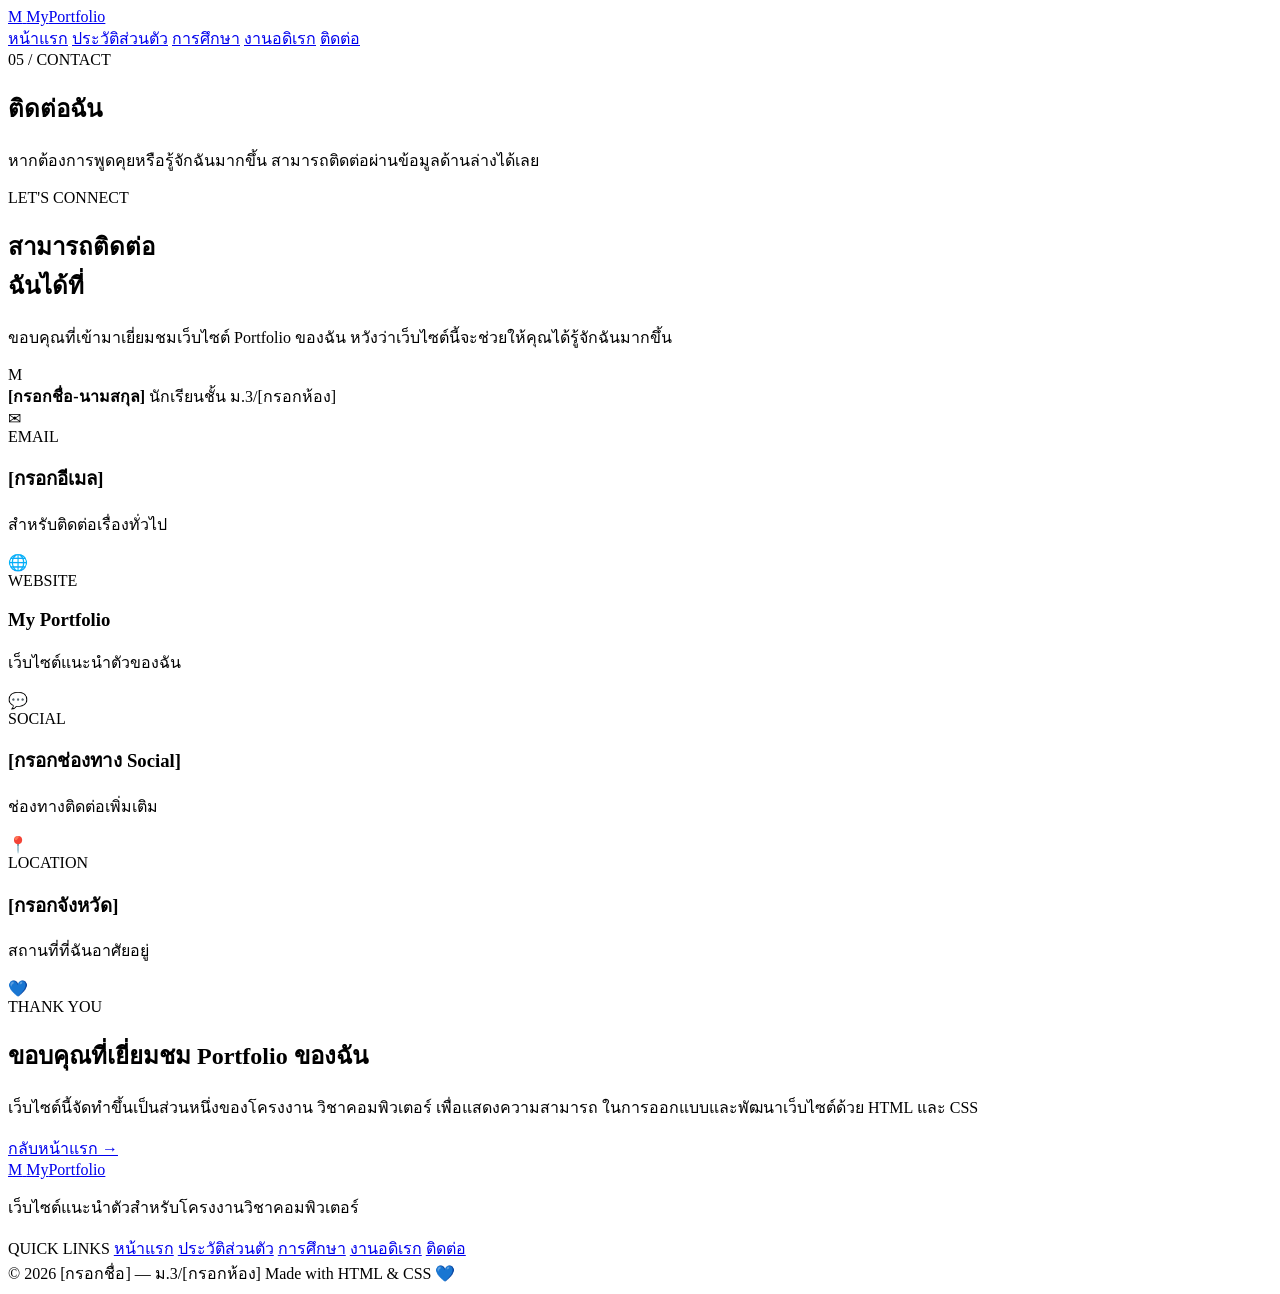
==== contact.html @ 7e264611 "Create contact.html" ====
<!DOCTYPE html>
<html lang="th">
<head>
    <meta charset="UTF-8">
    <meta name="viewport" content="width=device-width, initial-scale=1.0">
    <meta name="description" content="ช่องทางการติดต่อของนักเรียน">
    <title>My Portfolio | ติดต่อ</title>
    <link rel="stylesheet" href="style.css">
</head>

<body>

    <header class="site-header">
        <nav class="navbar">
            <a href="index.html" class="logo">
                <span class="logo-mark">M</span>
                <span>My<span>Portfolio</span></span>
            </a>

            <div class="nav-links">
                <a href="index.html">หน้าแรก</a>
                <a href="profile.html">ประวัติส่วนตัว</a>
                <a href="education.html">การศึกษา</a>
                <a href="hobby.html">งานอดิเรก</a>
                <a href="contact.html" class="active">ติดต่อ</a>
            </div>
        </nav>
    </header>

    <main>

        <section class="page-hero contact-hero">
            <div class="section">
                <span class="section-number">05 / CONTACT</span>
                <h1>ติดต่อฉัน</h1>
                <p>
                    หากต้องการพูดคุยหรือรู้จักฉันมากขึ้น
                    สามารถติดต่อผ่านข้อมูลด้านล่างได้เลย
                </p>
            </div>
        </section>

        <section class="contact-section section">

            <div class="contact-intro">

                <span class="section-number">LET'S CONNECT</span>

                <h2>
                    สามารถติดต่อ<br>
                    <span>ฉันได้ที่</span>
                </h2>

                <p>
                    ขอบคุณที่เข้ามาเยี่ยมชมเว็บไซต์ Portfolio ของฉัน
                    หวังว่าเว็บไซต์นี้จะช่วยให้คุณได้รู้จักฉันมากขึ้น
                </p>

                <div class="contact-person">
                    <div class="contact-avatar">M</div>
                    <div>
                        <strong>[กรอกชื่อ-นามสกุล]</strong>
                        <span>นักเรียนชั้น ม.3/[กรอกห้อง]</span>
                    </div>
                </div>

            </div>

            <div class="contact-cards">

                <article class="contact-card contact-email">
                    <div class="contact-icon">✉</div>
                    <div>
                        <span>EMAIL</span>
                        <h3>[กรอกอีเมล]</h3>
                        <p>สำหรับติดต่อเรื่องทั่วไป</p>
                    </div>
                </article>

                <article class="contact-card">
                    <div class="contact-icon">🌐</div>
                    <div>
                        <span>WEBSITE</span>
                        <h3>My Portfolio</h3>
                        <p>เว็บไซต์แนะนำตัวของฉัน</p>
                    </div>
                </article>

                <article class="contact-card">
                    <div class="contact-icon">💬</div>
                    <div>
                        <span>SOCIAL</span>
                        <h3>[กรอกช่องทาง Social]</h3>
                        <p>ช่องทางติดต่อเพิ่มเติม</p>
                    </div>
                </article>

                <article class="contact-card">
                    <div class="contact-icon">📍</div>
                    <div>
                        <span>LOCATION</span>
                        <h3>[กรอกจังหวัด]</h3>
                        <p>สถานที่ที่ฉันอาศัยอยู่</p>
                    </div>
                </article>

            </div>

        </section>

        <section class="contact-message section-small">

            <div class="message-card">

                <div class="message-icon">💙</div>

                <div>
                    <span class="section-number">THANK YOU</span>
                    <h2>ขอบคุณที่เยี่ยมชม Portfolio ของฉัน</h2>
                    <p>
                        เว็บไซต์นี้จัดทำขึ้นเป็นส่วนหนึ่งของโครงงาน
                        วิชาคอมพิวเตอร์ เพื่อแสดงความสามารถ
                        ในการออกแบบและพัฒนาเว็บไซต์ด้วย HTML และ CSS
                    </p>
                </div>

                <a href="index.html" class="btn btn-primary">
                    กลับหน้าแรก →
                </a>

            </div>

        </section>

    </main>

    <footer class="footer">
        <div class="footer-main">
            <div>
                <a href="index.html" class="logo footer-logo">
                    <span class="logo-mark">M</span>
                    <span>My<span>Portfolio</span></span>
                </a>
                <p>
                    เว็บไซต์แนะนำตัวสำหรับโครงงานวิชาคอมพิวเตอร์
                </p>
            </div>

            <div class="footer-links">
                <span>QUICK LINKS</span>
                <a href="index.html">หน้าแรก</a>
                <a href="profile.html">ประวัติส่วนตัว</a>
                <a href="education.html">การศึกษา</a>
                <a href="hobby.html">งานอดิเรก</a>
                <a href="contact.html">ติดต่อ</a>
            </div>
        </div>

        <div class="footer-bottom">
            <span>© 2026 [กรอกชื่อ] — ม.3/[กรอกห้อง]</span>
            <span>Made with HTML & CSS 💙</span>
        </div>
    </footer>

</body>
</html>
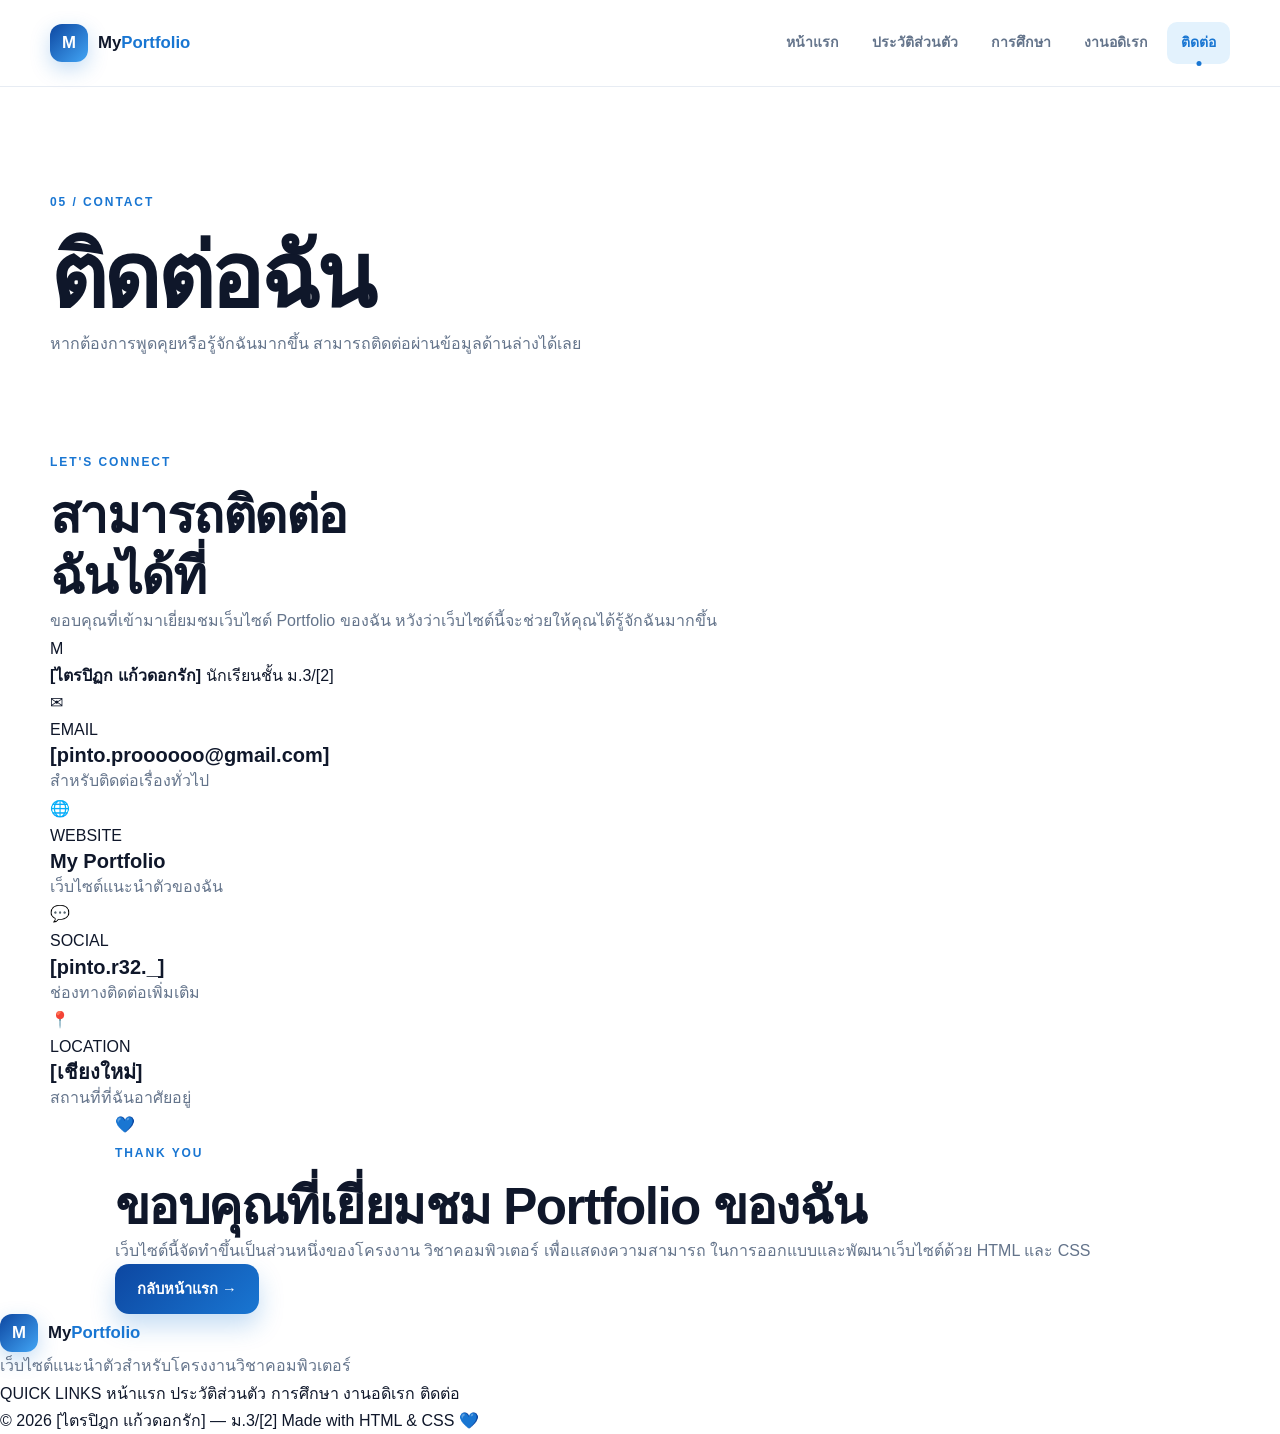
==== commit 62a23678: "Update contact.html" ====
--- a/contact.html
+++ b/contact.html
@@ -59,8 +59,8 @@
                 <div class="contact-person">
                     <div class="contact-avatar">M</div>
                     <div>
-                        <strong>[กรอกชื่อ-นามสกุล]</strong>
-                        <span>นักเรียนชั้น ม.3/[กรอกห้อง]</span>
+                        <strong>[ไตรปิฏก แก้วดอกรัก]</strong>
+                        <span>นักเรียนชั้น ม.3/[2]</span>
                     </div>
                 </div>
 
@@ -72,7 +72,7 @@
                     <div class="contact-icon">✉</div>
                     <div>
                         <span>EMAIL</span>
-                        <h3>[กรอกอีเมล]</h3>
+                        <h3>[pinto.proooooo@gmail.com]</h3>
                         <p>สำหรับติดต่อเรื่องทั่วไป</p>
                     </div>
                 </article>
@@ -90,7 +90,7 @@
                     <div class="contact-icon">💬</div>
                     <div>
                         <span>SOCIAL</span>
-                        <h3>[กรอกช่องทาง Social]</h3>
+                        <h3>[pinto.r32._]</h3>
                         <p>ช่องทางติดต่อเพิ่มเติม</p>
                     </div>
                 </article>
@@ -99,7 +99,7 @@
                     <div class="contact-icon">📍</div>
                     <div>
                         <span>LOCATION</span>
-                        <h3>[กรอกจังหวัด]</h3>
+                        <h3>[เชียงใหม่]</h3>
                         <p>สถานที่ที่ฉันอาศัยอยู่</p>
                     </div>
                 </article>
@@ -157,7 +157,7 @@
         </div>
 
         <div class="footer-bottom">
-            <span>© 2026 [กรอกชื่อ] — ม.3/[กรอกห้อง]</span>
+            <span>© 2026 [ไตรปิฎก แก้วดอกรัก] — ม.3/[2]</span>
             <span>Made with HTML & CSS 💙</span>
         </div>
     </footer>
--- a/style.css
+++ b/style.css
@@ -0,0 +1,877 @@
+/* =========================================================
+   MY PORTFOLIO
+   Modern Student Portfolio Website
+   HTML5 + CSS3
+   ========================================================= */
+
+
+/* =========================================================
+   01. VARIABLES
+   ========================================================= */
+
+:root {
+    --blue-900: #0D47A1;
+    --blue-800: #1565C0;
+    --blue-700: #1976D2;
+    --blue-500: #42A5F5;
+    --blue-300: #90CAF9;
+    --blue-100: #E3F2FD;
+
+    --white: #FFFFFF;
+    --gray-50: #F8FAFC;
+    --gray-100: #F1F5F9;
+    --gray-200: #E2E8F0;
+    --gray-400: #94A3B8;
+    --gray-500: #64748B;
+    --gray-700: #334155;
+    --gray-900: #0F172A;
+
+    --shadow-sm: 0 4px 15px rgba(13, 71, 161, 0.08);
+    --shadow-md: 0 15px 35px rgba(13, 71, 161, 0.12);
+    --shadow-lg: 0 25px 60px rgba(13, 71, 161, 0.16);
+
+    --radius-sm: 12px;
+    --radius-md: 20px;
+    --radius-lg: 30px;
+
+    --max-width: 1180px;
+
+    --transition: 0.3s ease;
+}
+
+
+/* =========================================================
+   02. RESET
+   ========================================================= */
+
+* {
+    margin: 0;
+    padding: 0;
+    box-sizing: border-box;
+}
+
+html {
+    scroll-behavior: smooth;
+}
+
+body {
+    font-family:
+        "Segoe UI",
+        Tahoma,
+        Arial,
+        sans-serif;
+
+    color: var(--gray-900);
+    background: var(--white);
+    line-height: 1.7;
+    overflow-x: hidden;
+}
+
+img {
+    display: block;
+    max-width: 100%;
+}
+
+a {
+    color: inherit;
+    text-decoration: none;
+}
+
+button,
+a {
+    -webkit-tap-highlight-color: transparent;
+}
+
+::selection {
+    color: var(--white);
+    background: var(--blue-700);
+}
+
+
+/* =========================================================
+   03. GLOBAL
+   ========================================================= */
+
+.section {
+    width: min(100% - 40px, var(--max-width));
+    margin-inline: auto;
+}
+
+.section-small {
+    width: min(100% - 40px, 1050px);
+    margin-inline: auto;
+}
+
+.section-number {
+    display: inline-block;
+    margin-bottom: 12px;
+
+    color: var(--blue-700);
+    font-size: 0.75rem;
+    font-weight: 800;
+    letter-spacing: 0.16em;
+}
+
+.light-number {
+    color: var(--blue-300);
+}
+
+.section-heading {
+    margin-bottom: 45px;
+}
+
+.section-heading.centered {
+    max-width: 650px;
+    margin-inline: auto;
+    text-align: center;
+}
+
+.section-heading h2,
+.section-heading h3 {
+    margin-bottom: 12px;
+}
+
+.section-heading p {
+    color: var(--gray-500);
+}
+
+h1,
+h2,
+h3 {
+    line-height: 1.2;
+}
+
+h1 {
+    font-size: clamp(2.8rem, 7vw, 5.5rem);
+    letter-spacing: -0.04em;
+}
+
+h2 {
+    font-size: clamp(2rem, 4vw, 3.3rem);
+    letter-spacing: -0.03em;
+}
+
+h3 {
+    font-size: 1.25rem;
+}
+
+p {
+    color: var(--gray-500);
+}
+
+
+/* =========================================================
+   04. NAVIGATION
+   ========================================================= */
+
+.site-header {
+    position: sticky;
+    top: 0;
+    z-index: 1000;
+
+    padding: 14px 20px;
+
+    background: rgba(255, 255, 255, 0.82);
+    border-bottom: 1px solid rgba(226, 232, 240, 0.8);
+
+    backdrop-filter: blur(18px);
+    -webkit-backdrop-filter: blur(18px);
+}
+
+.navbar {
+    width: min(100%, var(--max-width));
+    min-height: 58px;
+    margin-inline: auto;
+
+    display: flex;
+    align-items: center;
+    justify-content: space-between;
+    gap: 25px;
+}
+
+.logo {
+    display: inline-flex;
+    align-items: center;
+    gap: 10px;
+
+    color: var(--gray-900);
+    font-size: 1.05rem;
+    font-weight: 800;
+    white-space: nowrap;
+}
+
+.logo > span:last-child > span {
+    color: var(--blue-700);
+}
+
+.logo-mark {
+    width: 38px;
+    height: 38px;
+
+    display: grid;
+    place-items: center;
+
+    color: var(--white);
+    background: linear-gradient(
+        135deg,
+        var(--blue-900),
+        var(--blue-500)
+    );
+
+    border-radius: 12px;
+
+    box-shadow:
+        0 7px 20px rgba(25, 118, 210, 0.25);
+}
+
+.nav-links {
+    display: flex;
+    align-items: center;
+    gap: 5px;
+}
+
+.nav-links a {
+    position: relative;
+
+    padding: 9px 14px;
+
+    color: var(--gray-500);
+    font-size: 0.88rem;
+    font-weight: 600;
+
+    border-radius: 10px;
+
+    transition:
+        color var(--transition),
+        background var(--transition);
+}
+
+.nav-links a:hover,
+.nav-links a.active {
+    color: var(--blue-700);
+    background: var(--blue-100);
+}
+
+.nav-links a.active::after {
+    content: "";
+
+    position: absolute;
+    left: 50%;
+    bottom: -2px;
+
+    width: 5px;
+    height: 5px;
+
+    background: var(--blue-700);
+    border-radius: 50%;
+
+    transform: translateX(-50%);
+}
+
+
+/* =========================================================
+   05. BUTTONS
+   ========================================================= */
+
+.btn {
+    min-height: 50px;
+    padding: 12px 22px;
+
+    display: inline-flex;
+    align-items: center;
+    justify-content: center;
+    gap: 10px;
+
+    border-radius: 14px;
+
+    font-weight: 700;
+    font-size: 0.92rem;
+
+    transition:
+        transform var(--transition),
+        box-shadow var(--transition),
+        background var(--transition),
+        color var(--transition);
+}
+
+.btn:hover {
+    transform: translateY(-3px);
+}
+
+.btn-primary {
+    color: var(--white);
+
+    background:
+        linear-gradient(
+            135deg,
+            var(--blue-900),
+            var(--blue-700)
+        );
+
+    box-shadow:
+        0 12px 25px rgba(25, 118, 210, 0.25);
+}
+
+.btn-primary:hover {
+    box-shadow:
+        0 17px 32px rgba(25, 118, 210, 0.32);
+}
+
+.btn-outline {
+    color: var(--blue-700);
+    background: var(--white);
+    border: 1px solid var(--gray-200);
+}
+
+.btn-outline:hover {
+    border-color: var(--blue-300);
+    background: var(--blue-100);
+}
+
+.btn-white {
+    color: var(--blue-900);
+    background: var(--white);
+
+    box-shadow: var(--shadow-md);
+}
+
+.btn-white:hover {
+    background: var(--blue-100);
+}
+
+
+/* =========================================================
+   06. HERO
+   ========================================================= */
+
+.hero {
+    min-height: 720px;
+    padding-top: 90px;
+    padding-bottom: 90px;
+
+    display: grid;
+    grid-template-columns: 1.05fr 0.95fr;
+    align-items: center;
+    gap: 80px;
+
+    position: relative;
+}
+
+.hero::before {
+    content: "";
+
+    position: absolute;
+    top: 50px;
+    left: -180px;
+
+    width: 450px;
+    height: 450px;
+
+    background: var(--blue-100);
+    border-radius: 50%;
+
+    filter: blur(2px);
+    opacity: 0.6;
+
+    z-index: -1;
+}
+
+.eyebrow {
+    width: fit-content;
+
+    display: flex;
+    align-items: center;
+    gap: 9px;
+
+    margin-bottom: 22px;
+    padding: 8px 13px;
+
+    color: var(--blue-700);
+    background: var(--blue-100);
+
+    border: 1px solid rgba(144, 202, 249, 0.6);
+    border-radius: 100px;
+
+    font-size: 0.72rem;
+    font-weight: 800;
+    letter-spacing: 0.12em;
+}
+
+.status-dot {
+    width: 8px;
+    height: 8px;
+
+    background: #22C55E;
+    border-radius: 50%;
+
+    box-shadow:
+        0 0 0 5px rgba(34, 197, 94, 0.12);
+}
+
+.hero h1 {
+    margin-bottom: 25px;
+}
+
+.hero h1 span {
+    color: var(--blue-700);
+}
+
+.hero-description {
+    max-width: 570px;
+
+    margin-bottom: 32px;
+
+    font-size: 1.08rem;
+}
+
+.hero-buttons {
+    display: flex;
+    flex-wrap: wrap;
+    gap: 12px;
+
+    margin-bottom: 45px;
+}
+
+.hero-mini-stats {
+    display: flex;
+    gap: 0;
+}
+
+.hero-mini-stats > div {
+    min-width: 100px;
+    padding-right: 25px;
+    margin-right: 25px;
+
+    border-right: 1px solid var(--gray-200);
+}
+
+.hero-mini-stats > div:last-child {
+    padding-right: 0;
+    margin-right: 0;
+    border-right: none;
+}
+
+.hero-mini-stats strong {
+    display: block;
+
+    color: var(--blue-900);
+    font-size: 1.35rem;
+}
+
+.hero-mini-stats span {
+    color: var(--gray-400);
+    font-size: 0.72rem;
+}
+
+
+/* =========================================================
+   07. HERO VISUAL
+   ========================================================= */
+
+.hero-visual {
+    min-height: 570px;
+
+    position: relative;
+
+    display: grid;
+    place-items: center;
+}
+
+.profile-frame {
+    width: min(390px, 80%);
+
+    position: relative;
+    z-index: 2;
+
+    padding: 14px;
+
+    background: rgba(255, 255, 255, 0.7);
+
+    border: 1px solid rgba(255, 255, 255, 0.9);
+    border-radius: 34px;
+
+    box-shadow: var(--shadow-lg);
+
+    transform: rotate(2deg);
+
+    transition:
+        transform var(--transition),
+        box-shadow var(--transition);
+}
+
+.profile-frame:hover {
+    transform: rotate(0deg) translateY(-8px);
+
+    box-shadow:
+        0 30px 70px rgba(13, 71, 161, 0.2);
+}
+
+.profile-frame img {
+    width: 100%;
+    aspect-ratio: 4 / 5;
+
+    object-fit: cover;
+
+    border-radius: 25px;
+}
+
+.profile-label {
+    position: absolute;
+    top: 27px;
+    left: 27px;
+
+    z-index: 3;
+
+    padding: 7px 11px;
+
+    color: var(--white);
+    background: rgba(13, 71, 161, 0.82);
+
+    border-radius: 9px;
+
+    font-size: 0.68rem;
+    font-weight: 800;
+    letter-spacing: 0.1em;
+}
+
+.profile-badge {
+    position: absolute;
+    right: -18px;
+    bottom: 35px;
+
+    display: flex;
+    align-items: center;
+    gap: 8px;
+
+    padding: 12px 16px;
+
+    color: var(--gray-900);
+    background: var(--white);
+
+    border-radius: 12px;
+
+    box-shadow: var(--shadow-md);
+
+    font-size: 0.82rem;
+    font-weight: 800;
+}
+
+.profile-badge span {
+    color: var(--blue-500);
+}
+
+.circle-decoration {
+    position: absolute;
+
+    border-radius: 50%;
+}
+
+.circle-one {
+    width: 360px;
+    height: 360px;
+
+    background:
+        linear-gradient(
+            135deg,
+            var(--blue-100),
+            rgba(144, 202, 249, 0.25)
+        );
+}
+
+.circle-two {
+    width: 150px;
+    height: 150px;
+
+    right: 2%;
+    top: 5%;
+
+    border: 25px solid var(--blue-100);
+}
+
+.floating-card {
+    position: absolute;
+    z-index: 5;
+
+    display: flex;
+    align-items: center;
+    gap: 10px;
+
+    padding: 12px 15px;
+
+    background: rgba(255, 255, 255, 0.92);
+
+    border: 1px solid rgba(226, 232, 240, 0.9);
+    border-radius: 15px;
+
+    box-shadow: var(--shadow-md);
+
+    animation: floating 4s ease-in-out infinite;
+}
+
+.card-top {
+    top: 14%;
+    left: 1%;
+}
+
+.card-bottom {
+    right: 2%;
+    bottom: 12%;
+    animation-delay: -2s;
+}
+
+.floating-icon {
+    width: 37px;
+    height: 37px;
+
+    display: grid;
+    place-items: center;
+
+    background: var(--blue-100);
+    border-radius: 10px;
+}
+
+.floating-card strong,
+.floating-card small {
+    display: block;
+}
+
+.floating-card strong {
+    font-size: 0.78rem;
+}
+
+.floating-card small {
+    color: var(--gray-400);
+    font-size: 0.65rem;
+}
+
+@keyframes floating {
+    0%,
+    100% {
+        transform: translateY(0);
+    }
+
+    50% {
+        transform: translateY(-9px);
+    }
+}
+
+
+/* =========================================================
+   08. HIGHLIGHTS
+   ========================================================= */
+
+.quick-intro {
+    padding-top: 100px;
+    padding-bottom: 100px;
+}
+
+.highlight-grid {
+    display: grid;
+    grid-template-columns: repeat(3, 1fr);
+    gap: 18px;
+}
+
+.highlight-card {
+    min-height: 300px;
+
+    padding: 30px;
+
+    position: relative;
+
+    display: flex;
+    flex-direction: column;
+    justify-content: space-between;
+
+    border-radius: var(--radius-md);
+
+    overflow: hidden;
+
+    transition:
+        transform var(--transition),
+        box-shadow var(--transition);
+}
+
+.highlight-card:hover {
+    transform: translateY(-8px);
+    box-shadow: var(--shadow-md);
+}
+
+.highlight-blue {
+    color: var(--white);
+    background: var(--blue-700);
+}
+
+.highlight-blue p {
+    color: rgba(255, 255, 255, 0.75);
+}
+
+.highlight-blue .card-label {
+    color: var(--blue-300);
+}
+
+.highlight-light {
+    background: var(--blue-100);
+}
+
+.highlight-dark {
+    color: var(--white);
+    background: var(--gray-900);
+}
+
+.highlight-dark p {
+    color: var(--gray-400);
+}
+
+.highlight-dark .card-label {
+    color: var(--blue-300);
+}
+
+.card-icon {
+    width: 54px;
+    height: 54px;
+
+    display: grid;
+    place-items: center;
+
+    margin-bottom: 35px;
+
+    background: rgba(255, 255, 255, 0.16);
+    border-radius: 15px;
+
+    font-size: 1.5rem;
+}
+
+.highlight-light .card-icon {
+    background: var(--white);
+}
+
+.card-label {
+    display: block;
+    margin-bottom: 7px;
+
+    color: var(--blue-700);
+
+    font-size: 0.67rem;
+    font-weight: 800;
+    letter-spacing: 0.14em;
+}
+
+.highlight-card h3 {
+    margin-bottom: 8px;
+}
+
+.highlight-card p {
+    font-size: 0.88rem;
+}
+
+.arrow-link {
+    width: fit-content;
+
+    margin-top: 20px;
+
+    font-size: 0.78rem;
+    font-weight: 800;
+}
+
+.highlight-card .arrow-link:hover {
+    text-decoration: underline;
+}
+
+
+/* =========================================================
+   09. QUOTE
+   ========================================================= */
+
+.quote-section {
+    padding: 110px 20px;
+
+    background:
+        linear-gradient(
+            135deg,
+            var(--blue-900),
+            var(--blue-700)
+        );
+
+    color: var(--white);
+
+    text-align: center;
+}
+
+.quote-content {
+    width: min(100%, 850px);
+    margin-inline: auto;
+}
+
+.quote-mark {
+    display: block;
+
+    color: var(--blue-300);
+    font-family: Georgia, serif;
+    font-size: 6rem;
+    line-height: 0.7;
+}
+
+blockquote {
+    font-size: clamp(1.5rem, 3vw, 2.4rem);
+    font-weight: 700;
+    line-height: 1.5;
+}
+
+.quote-author {
+    display: block;
+    margin-top: 22px;
+
+    color: var(--blue-300);
+    font-size: 0.8rem;
+}
+
+
+/* =========================================================
+   10. CTA
+   ========================================================= */
+
+.cta-section {
+    margin-top: 100px;
+    margin-bottom: 100px;
+
+    padding: 55px;
+
+    display: flex;
+    align-items: center;
+    justify-content: space-between;
+    gap: 35px;
+
+    color: var(--white);
+
+    background:
+        radial-gradient(
+            circle at 90% 10%,
+            rgba(144, 202, 249, 0.3),
+            transparent 35%
+        ),
+        var(--blue-900);
+
+    border-radius: var(--radius-lg);
+    overflow: hidden;
+}
+
+.cta-section h2 {
+    margin-bottom: 10px;
+}
+
+.cta-section p {
+    max-width: 570px;
+    color: var(--blue-300);
+}
+
+
+/* =========================================================
+   11. PAGE HERO
+   ========================================================= */
+
+.page-hero {
+    padding: 100px 0 90px;
+
+    background:
+        radial-gradient(
+            circle at 85% 30%,
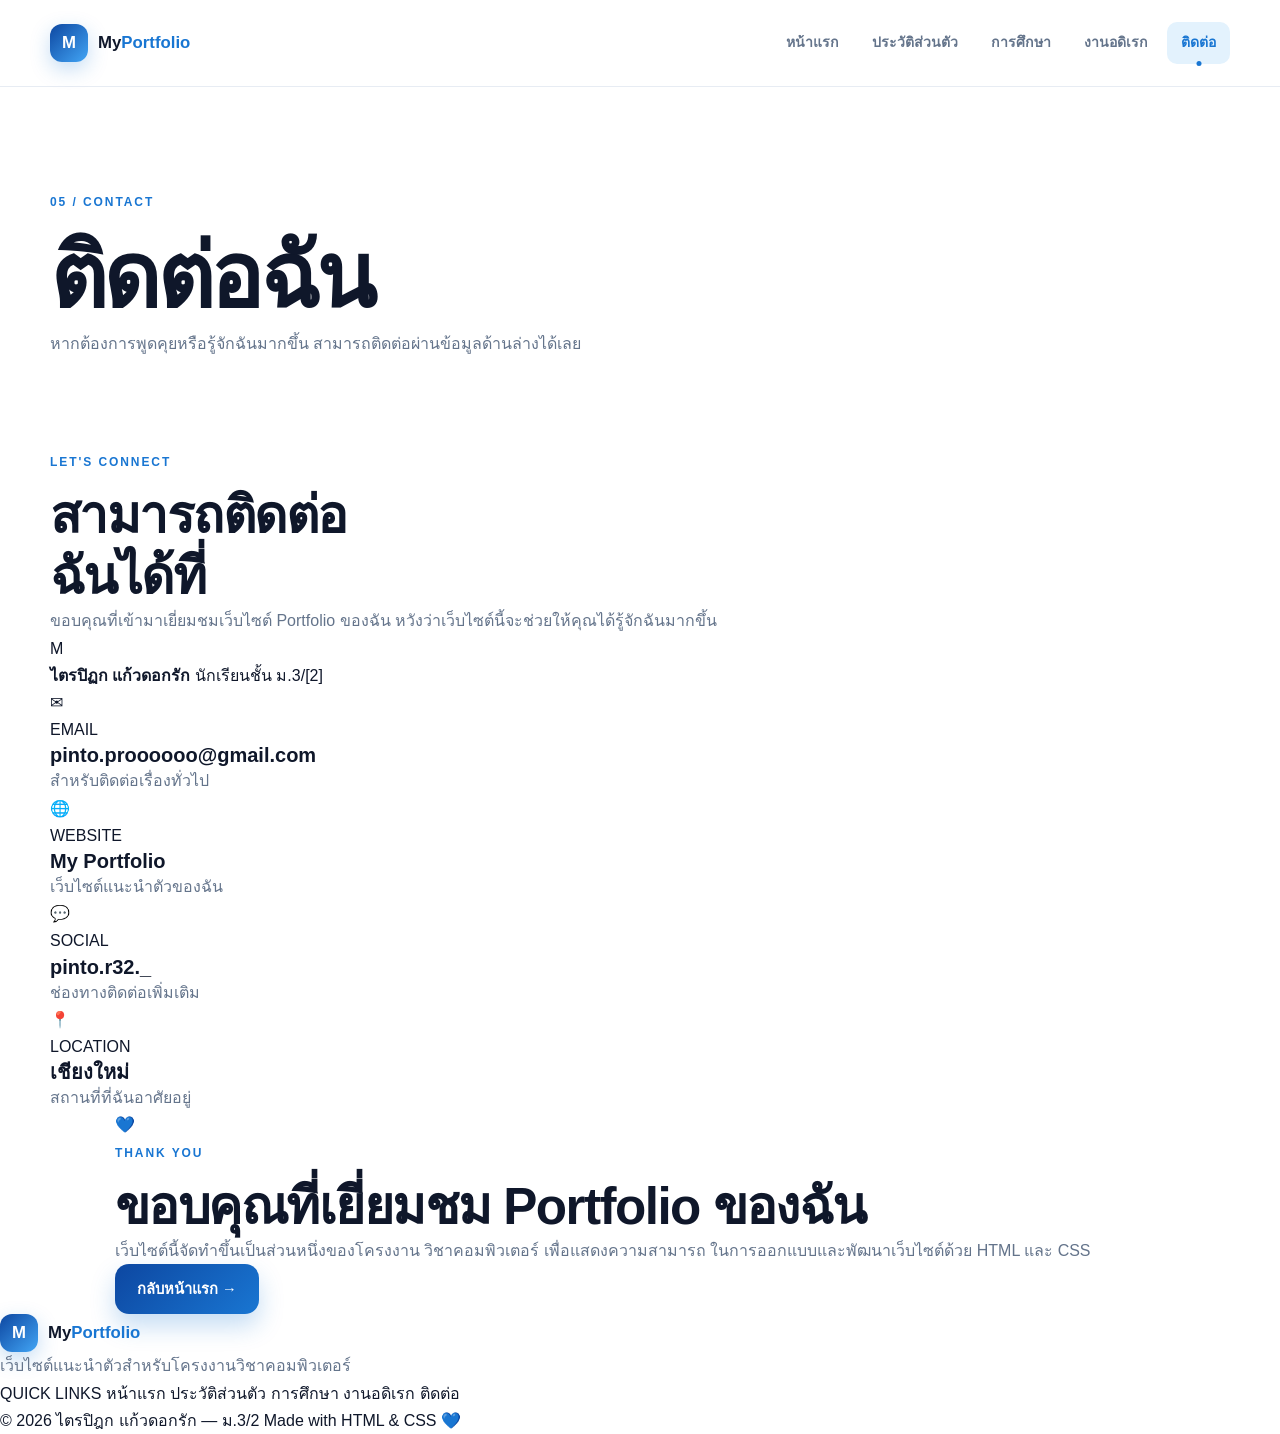
==== commit 6a2b82c2: "Update contact.html" ====
--- a/contact.html
+++ b/contact.html
@@ -59,7 +59,7 @@
                 <div class="contact-person">
                     <div class="contact-avatar">M</div>
                     <div>
-                        <strong>[ไตรปิฏก แก้วดอกรัก]</strong>
+                        <strong>ไตรปิฏก แก้วดอกรัก</strong>
                         <span>นักเรียนชั้น ม.3/[2]</span>
                     </div>
                 </div>
@@ -72,7 +72,7 @@
                     <div class="contact-icon">✉</div>
                     <div>
                         <span>EMAIL</span>
-                        <h3>[pinto.proooooo@gmail.com]</h3>
+                        <h3>pinto.proooooo@gmail.com</h3>
                         <p>สำหรับติดต่อเรื่องทั่วไป</p>
                     </div>
                 </article>
@@ -90,7 +90,7 @@
                     <div class="contact-icon">💬</div>
                     <div>
                         <span>SOCIAL</span>
-                        <h3>[pinto.r32._]</h3>
+                        <h3>pinto.r32._</h3>
                         <p>ช่องทางติดต่อเพิ่มเติม</p>
                     </div>
                 </article>
@@ -99,7 +99,7 @@
                     <div class="contact-icon">📍</div>
                     <div>
                         <span>LOCATION</span>
-                        <h3>[เชียงใหม่]</h3>
+                        <h3>เชียงใหม่</h3>
                         <p>สถานที่ที่ฉันอาศัยอยู่</p>
                     </div>
                 </article>
@@ -157,7 +157,7 @@
         </div>
 
         <div class="footer-bottom">
-            <span>© 2026 [ไตรปิฎก แก้วดอกรัก] — ม.3/[2]</span>
+            <span>© 2026 ไตรปิฎก แก้วดอกรัก — ม.3/2</span>
             <span>Made with HTML & CSS 💙</span>
         </div>
     </footer>
